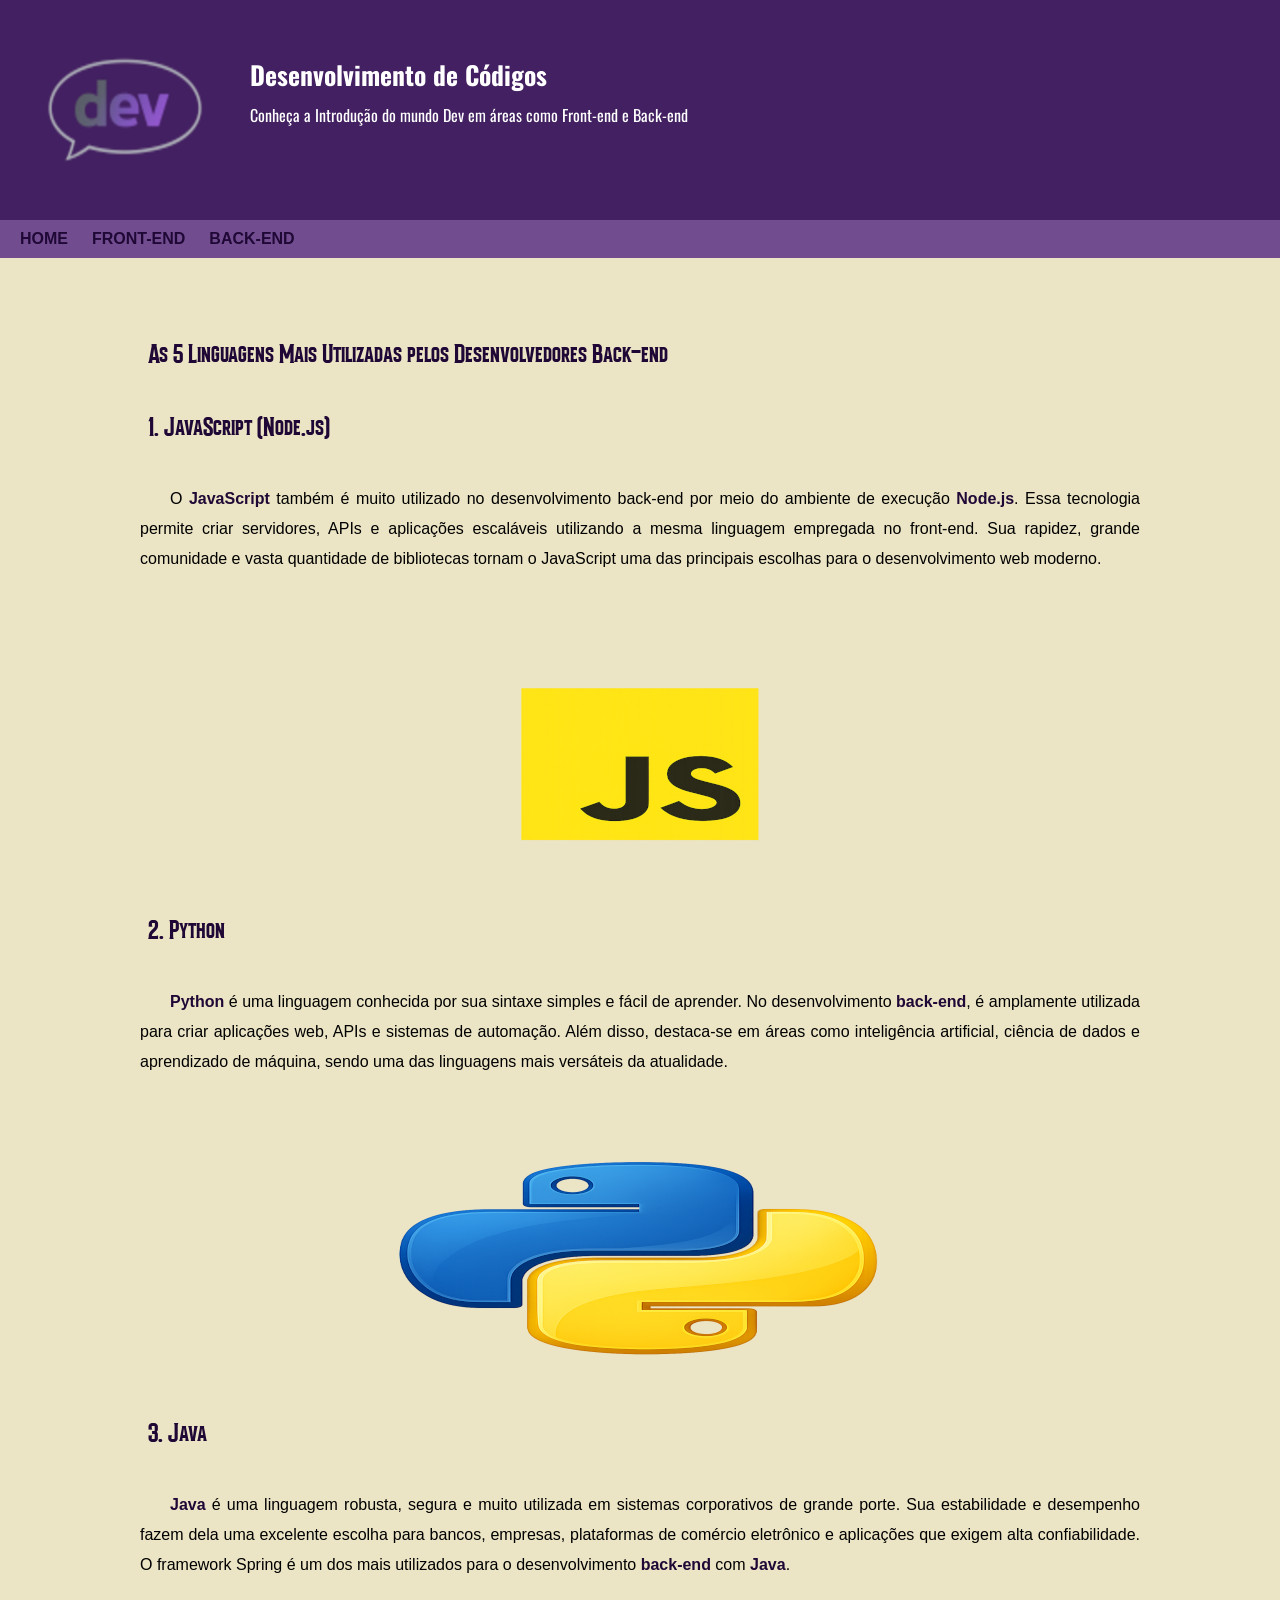
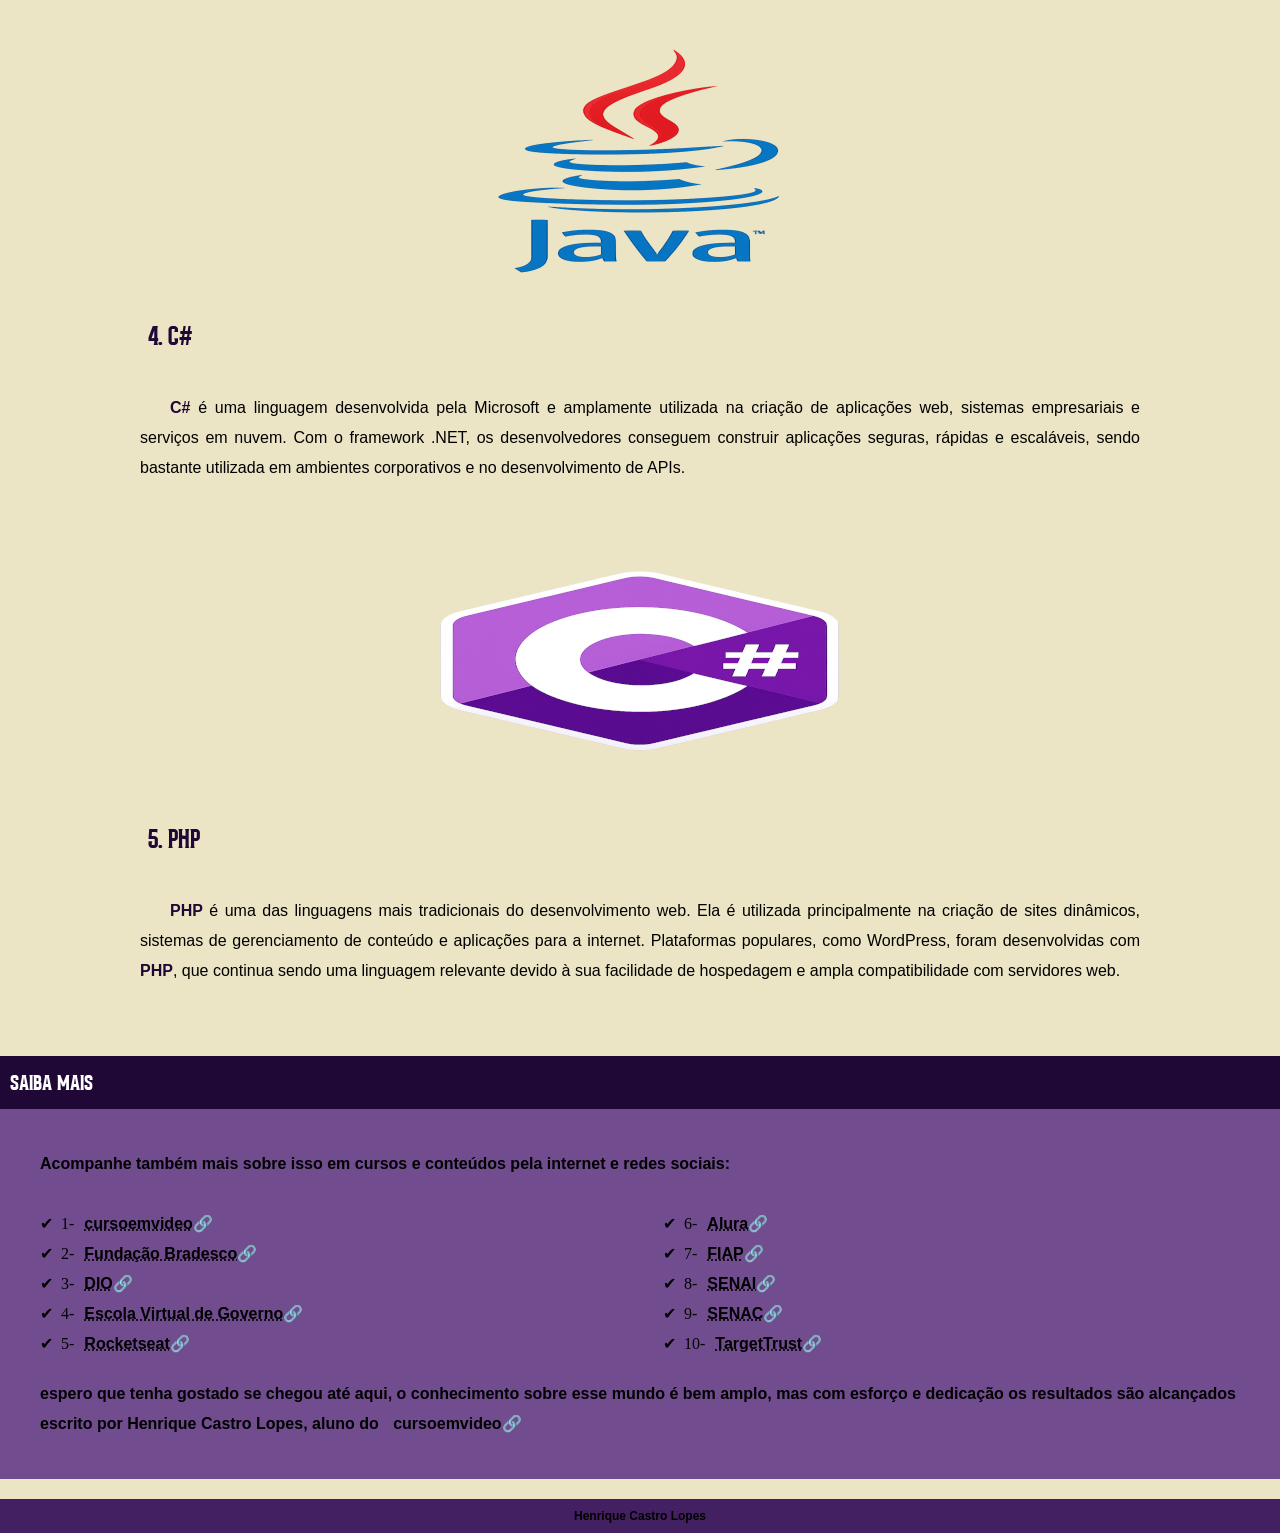
==== back/back.html @ 25ee716b "Initial commit" ====
<!DOCTYPE html>
<html lang="pt-br">
<head>
    <meta charset="UTF-8">
    <meta name="viewport" content="width=device-width, initial-scale=1.0">
    <title>Front-end</title>
    <link rel="shortcut icon" href="../imagens/favicon.ico" type="image/x-icon">
    <link rel="stylesheet" href="../estilos/style.css">
</head>
<body>
    <header>
            <picture>
                <source media="(max-width: 600px)" srcset="../imagens/logo-dev-pq.png" type="image/png">
                <img src="../imagens/logo-dev.png">
            </picture>
            <div class="título">
                <h1>Desenvolvimento de Códigos</h1>
                <p>Conheça a Introdução do mundo Dev em áreas como Front-end e Back-end</p>
            </div>
    </header>

    <nav>
        <a href="../code.html">HOME</a>
        <a href="../front/front.html">FRONT-END</a>
        <a href="back.html">BACK-END</a>
    </nav>

    <main>
        <article>

            <h1>As 5 Linguagens Mais Utilizadas pelos Desenvolvedores Back-end</h1>
            
            <h2>1. JavaScript (Node.js)</h2>
            
            <p>O <strong>JavaScript</strong> também é muito utilizado no desenvolvimento back-end por meio do ambiente de execução <strong>Node.js</strong>. Essa tecnologia permite criar servidores, APIs e aplicações escaláveis utilizando a mesma linguagem empregada no front-end. Sua rapidez, grande comunidade e vasta quantidade de bibliotecas tornam o JavaScript uma das principais escolhas para o desenvolvimento web moderno.</p>
            
            <picture>
                <source media="(max-width: 600px)" srcset="imagens/js-pq.png" type="image/png">
                <img src="imagens/js.png" alt="JavaScript">
            </picture>
            
            <h2>2. Python</h2>
            
            <p><strong>Python</strong> é uma linguagem conhecida por sua sintaxe simples e fácil de aprender. No desenvolvimento <strong>back-end</strong>, é amplamente utilizada para criar aplicações web, APIs e sistemas de automação. Além disso, destaca-se em áreas como inteligência artificial, ciência de dados e aprendizado de máquina, sendo uma das linguagens mais versáteis da atualidade.</p>
            
            <picture>
                <source media="(max-width: 600px)" srcset="imagens/python-pq.png" type="image/png">
                <img src="imagens/python.png" alt="">
            </picture>
            
            <h2>3. Java</h2>
            
            <p><strong>Java</strong> é uma linguagem robusta, segura e muito utilizada em sistemas corporativos de grande porte. Sua estabilidade e desempenho fazem dela uma excelente escolha para bancos, empresas, plataformas de comércio eletrônico e aplicações que exigem alta confiabilidade. O framework Spring é um dos mais utilizados para o desenvolvimento <strong>back-end</strong> com <strong>Java</strong>.</p>
            
            <picture>
                <source media="(max-width: 600px)" srcset="imagens/java-pq.png" type="image/png">
                <img src="imagens/java.png" alt="java">
            </picture>
            
            <h2>4. C#</h2>
            
            <p><strong>C#</strong> é uma linguagem desenvolvida pela Microsoft e amplamente utilizada na criação de aplicações web, sistemas empresariais e serviços em nuvem. Com o framework .NET, os desenvolvedores conseguem construir aplicações seguras, rápidas e escaláveis, sendo bastante utilizada em ambientes corporativos e no desenvolvimento de APIs.</p>
            
            <picture>
                <source media="(max-width: 600px)" srcset="imagens/c-pq.png" type="image/png">
                <img src="imagens/c.png" alt="c#">
            </picture>
            
            <h2>5. PHP</h2>
            
            <p><strong>PHP</strong> é uma das linguagens mais tradicionais do desenvolvimento web. Ela é utilizada principalmente na criação de sites dinâmicos, sistemas de gerenciamento de conteúdo e aplicações para a internet. Plataformas populares, como WordPress, foram desenvolvidas com <strong>PHP</strong>, que continua sendo uma linguagem relevante devido à sua facilidade de hospedagem e ampla compatibilidade com servidores web.</p>
            
            
        </article>
    </main>


    <aside>
        <h2>saiba mais</h2>
    
         <p>Acompanhe também mais sobre isso em cursos e conteúdos pela internet e redes sociais:</p>
    
            <ul>
                <li>1-<a href="https://www.cursoemvideo.com/"><abbr title="cursoemvideo">cursoemvideo</abbr></a></li>
                <li>2-<a href="https://www.ev.org.br/"><abbr title="Fundação Bradesco">Fundação Bradesco</abbr></a></li>
                <li>3-<a href="https://www.dio.me/"><abbr title="DIO">DIO</abbr></a></li>
                <li>4-<a href="https://www.escolavirtual.gov.br/"><abbr title="Escola Virtual de Governo">Escola Virtual de Governo</abbr></a></li>
                <li>5-<a href="https://www.rocketseat.com.br/"><abbr title="Rocketseat">Rocketseat</abbr></a></li>
                <li>6-<a href="https://www.alura.com.br/?srsltid=AfmBOoq-lsgcwgv9cTjHWpYoO4CxhS6ud2BWIvz6VQBOCWghtmqRlZRf"><abbr title="Alura">Alura</abbr></a></li>
                <li>7-<a href="https://www.fiap.com.br/"><abbr title="FIAP">FIAP</abbr></a></li>
                <li>8-<a href="https://www.senai.portaldaindustria.com.br/para-voce"><abbr title="SENAI">SENAI</abbr></a></li>
                <li>9-<a href="https://www.senac.br/"><abbr title="SENAC">SENAC</abbr></a></li>
                <li>10-<a href="https://targettrust.com.br/"><abbr title="TargetTrust">TargetTrust</abbr></a></li>
            </ul>
    
        <p>espero que tenha gostado se chegou até aqui, o conhecimento sobre esse mundo é bem amplo, mas com esforço e dedicação os resultados são alcançados</p>
        
        <p>escrito por Henrique Castro Lopes, aluno do <a href="https://www.cursoemvideo.com/">cursoemvideo</a></p>
</aside>

    <footer>Henrique Castro Lopes</footer>
</body>
</html>
---- estilos/style.css ----
@charset "utf-8";

@import url('https://fonts.googleapis.com/css2?family=Archivo+Black&family=Forum&family=Oswald:wght@200..700&display=swap');

@font-face{
    font-family: "Bondrians";
    src: url(../fontes/Bondrians.ttf) format(truetype);
    font-weight: bold;
    font-style: normal;
}

:root{

    --cor0: #EBE5C5;
    --cor1: #714D90;
    --cor2: #553175;
    --cor3: #432061;
    --cor4: #31124B;
    --cor5: #200836;
    --cor6: #ffffff;
    --cor7: #000000;
    --cor8: #9e8cae;

    --font-destaque: "Bondrians", cursive;
    --font-oswald: "oswald", cursive;
    --font-padrao: Arial, Helvetica, sans-serif;
}

*{
    margin: 0px;
    padding: 0px;
}

body{
    background-color: var(--cor0);
}

header{
    background-color: var(--cor3);
    display: flex;
    padding-right: 10px;
}

header img{
    max-width: 600px;
    display: block;
    padding-top: 20px;
    padding-bottom: 0px;
}

header .título{
    padding-top: 55px;
    padding-bottom: 55px;
    display: block;
}

header h1{
    font-family: var(--font-oswald);
    color: var(--cor6);
    font-size: clamp(22px, 2vw, 30px);
    padding-bottom: 10px;

}

header  p{
    font-family: var(--font-oswald);
    color: var(--cor6);
}

nav{
    background-color: var(--cor1);
    padding: 10px;
}

nav a{
    color: var(--cor5);
    font-family: var(--font-padrao);
    font-weight: bold;
    padding: 10px;
    text-decoration: none;
}

nav a:hover{
    background-color: var(--cor5);
    color: var(--cor1);
    border-radius: 5px;
    transition-duration: 0.5s;
}

main{
    max-width: 1000px;
    min-width: 300px;
    margin: auto;
    margin-top: 70px;
    padding: 10px;
}

main img{
    display: block;
    margin: auto;
}

main h1{
    font-family: var(--font-destaque);
    font-size: clamp(22px, 2vw, 30px);
    color: var(--cor5);
    margin-bottom: 40px;
    text-indent: 8px;
}

main h2{
    font-family: var(--font-destaque);
    font-size: clamp(22px, 2vw, 30px);
    color: var(--cor5);
    margin-bottom: 40px;
    text-indent: 8px;
}

main h3{
    font-family: var(--font-destaque);
    font-size: clamp(19px, 2vw, 25px);
    color: var(--cor5);
    margin-bottom: 40px;
    text-indent: 8px;
}

main p{
    font-family: var(--font-padrao);
    line-height: 30px;
    margin-bottom: 40px;
    margin-top: 40px;
    color: var(--cor7);
    text-align: justify;
    text-indent: 30px;
}

main strong{
    color: var(--cor5);
}

.video{
    background-color: var(--cor5);
    margin: 0px -10px 30px -10px;
    padding: 10px;
    padding-bottom: 50%;
    position: relative;
}

.video > iframe{
    position: absolute;
    top: 5%;
    left: 5%;
    width: 90%;
    height: 90%;
}

aside{
    margin-top: 20px;
    margin-bottom: 20px;
    padding: 10px;
    padding-bottom: 40px;
    background-color: var(--cor1);
    min-width: 300px;
    font-size: clamp(12px, 2vw, 16px);
}

aside h2{
    font-family: var(--font-destaque);
    font-size: clamp(22px, 2vw, 30px);
    color: var(--cor6);
    background-color: var(--cor5);
    padding: 10px;
    margin: -10px -10px 40px -10px;
}

aside p{
    font-family: var(--font-padrao);
    color: var(--cor7);
    text-indent: 30px;
    line-height: 30px;
    font-weight: bold;
    text-align: justify;
   
}

aside .lista{
    display: block;
    margin: auto;
}

aside ul{
    list-style-type: '\2714\00A0\00A0';
    list-style-position: inside;
    text-align: justify;
    columns: 2;
    margin-top: 30px;
    margin-bottom: 20px;
    margin-left: 30px;
}

aside a{
    color: var(--cor7);
    text-decoration: none;
    font-weight: bold;
    font-family: var(--font-padrao);
    padding: 10px;
    line-height: 30px;
}

aside a::after{
    content: '\1F517';
}

aside a:hover{
    color: var(--cor1);
    text-decoration: underline;
    background-color: var(--cor5);
    border-radius: 5px;
    transition-duration: 0.5s;
}

footer{
    color: var(--cor7);
    font-size: 12px;
    background-color: var(--cor3);
    text-align: center;
    padding: 10px;
    font-family: var(--font-padrao);
    font-weight: bold;
}
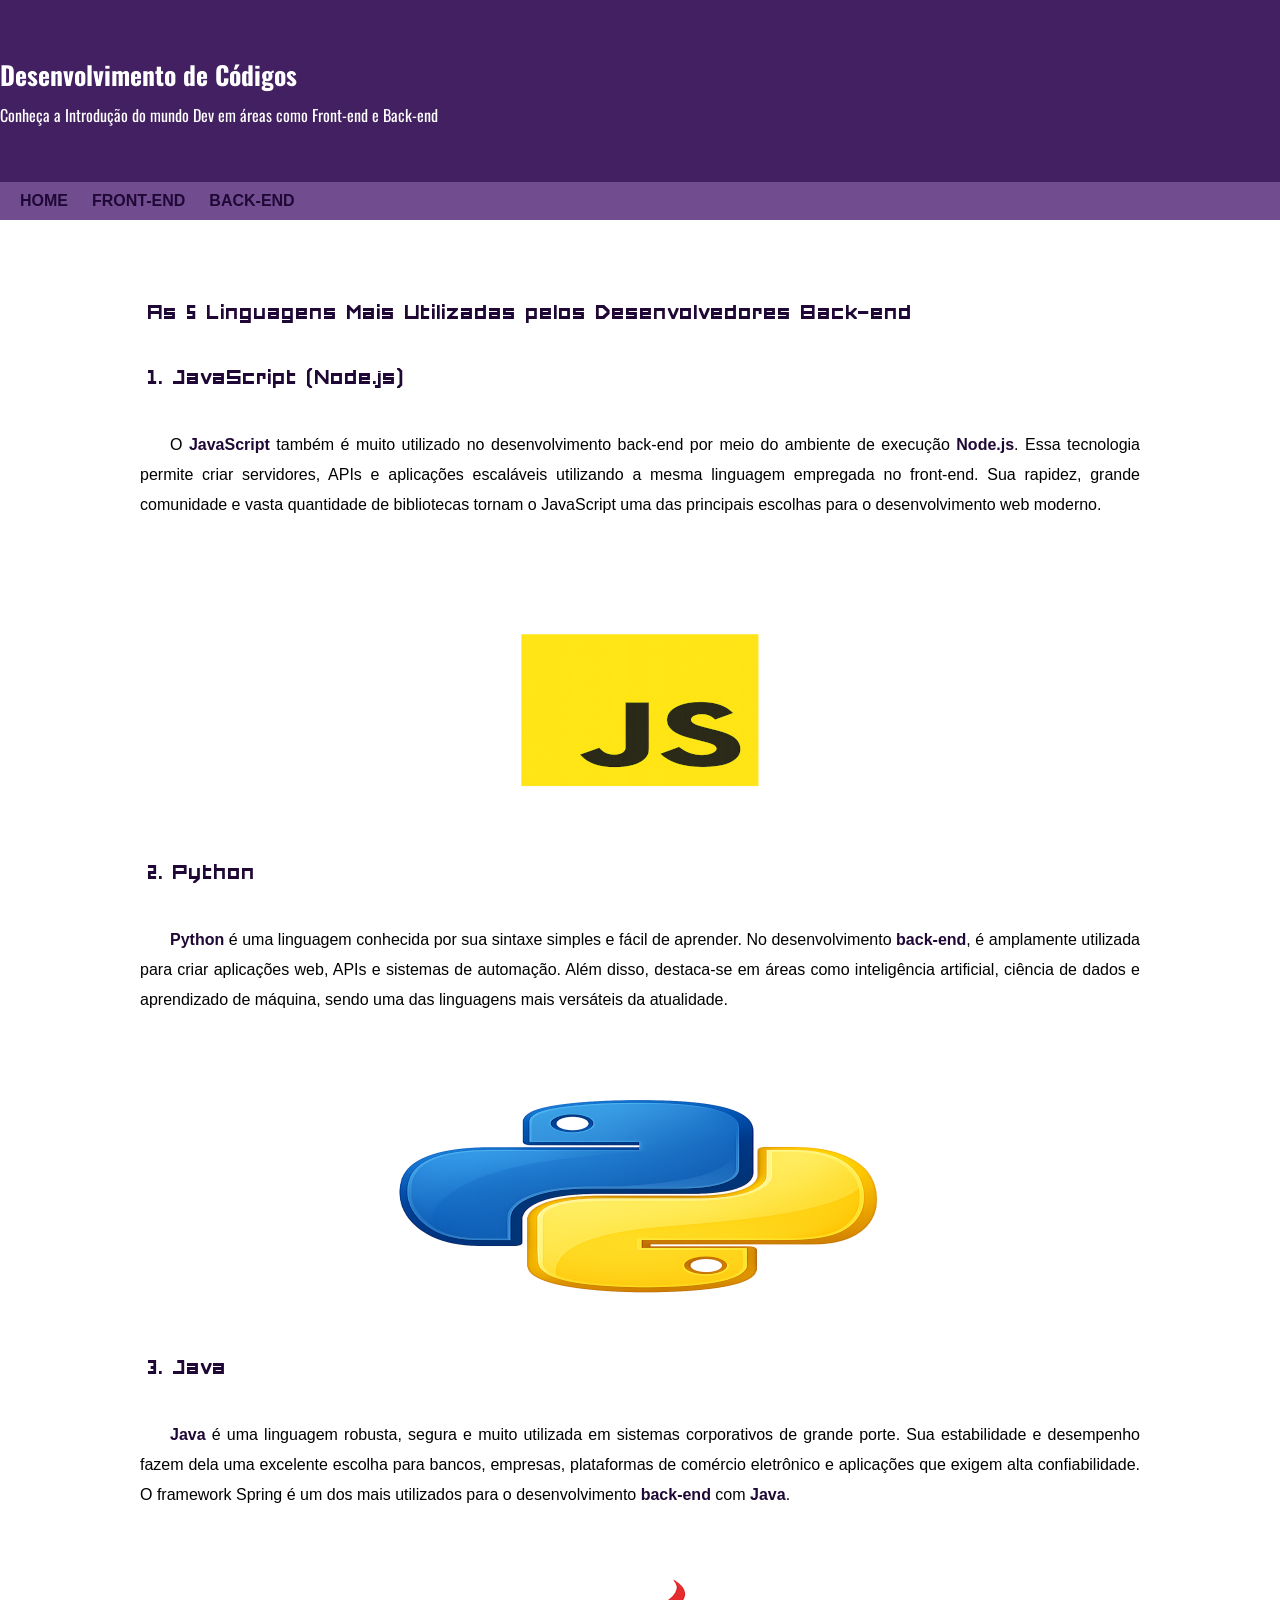
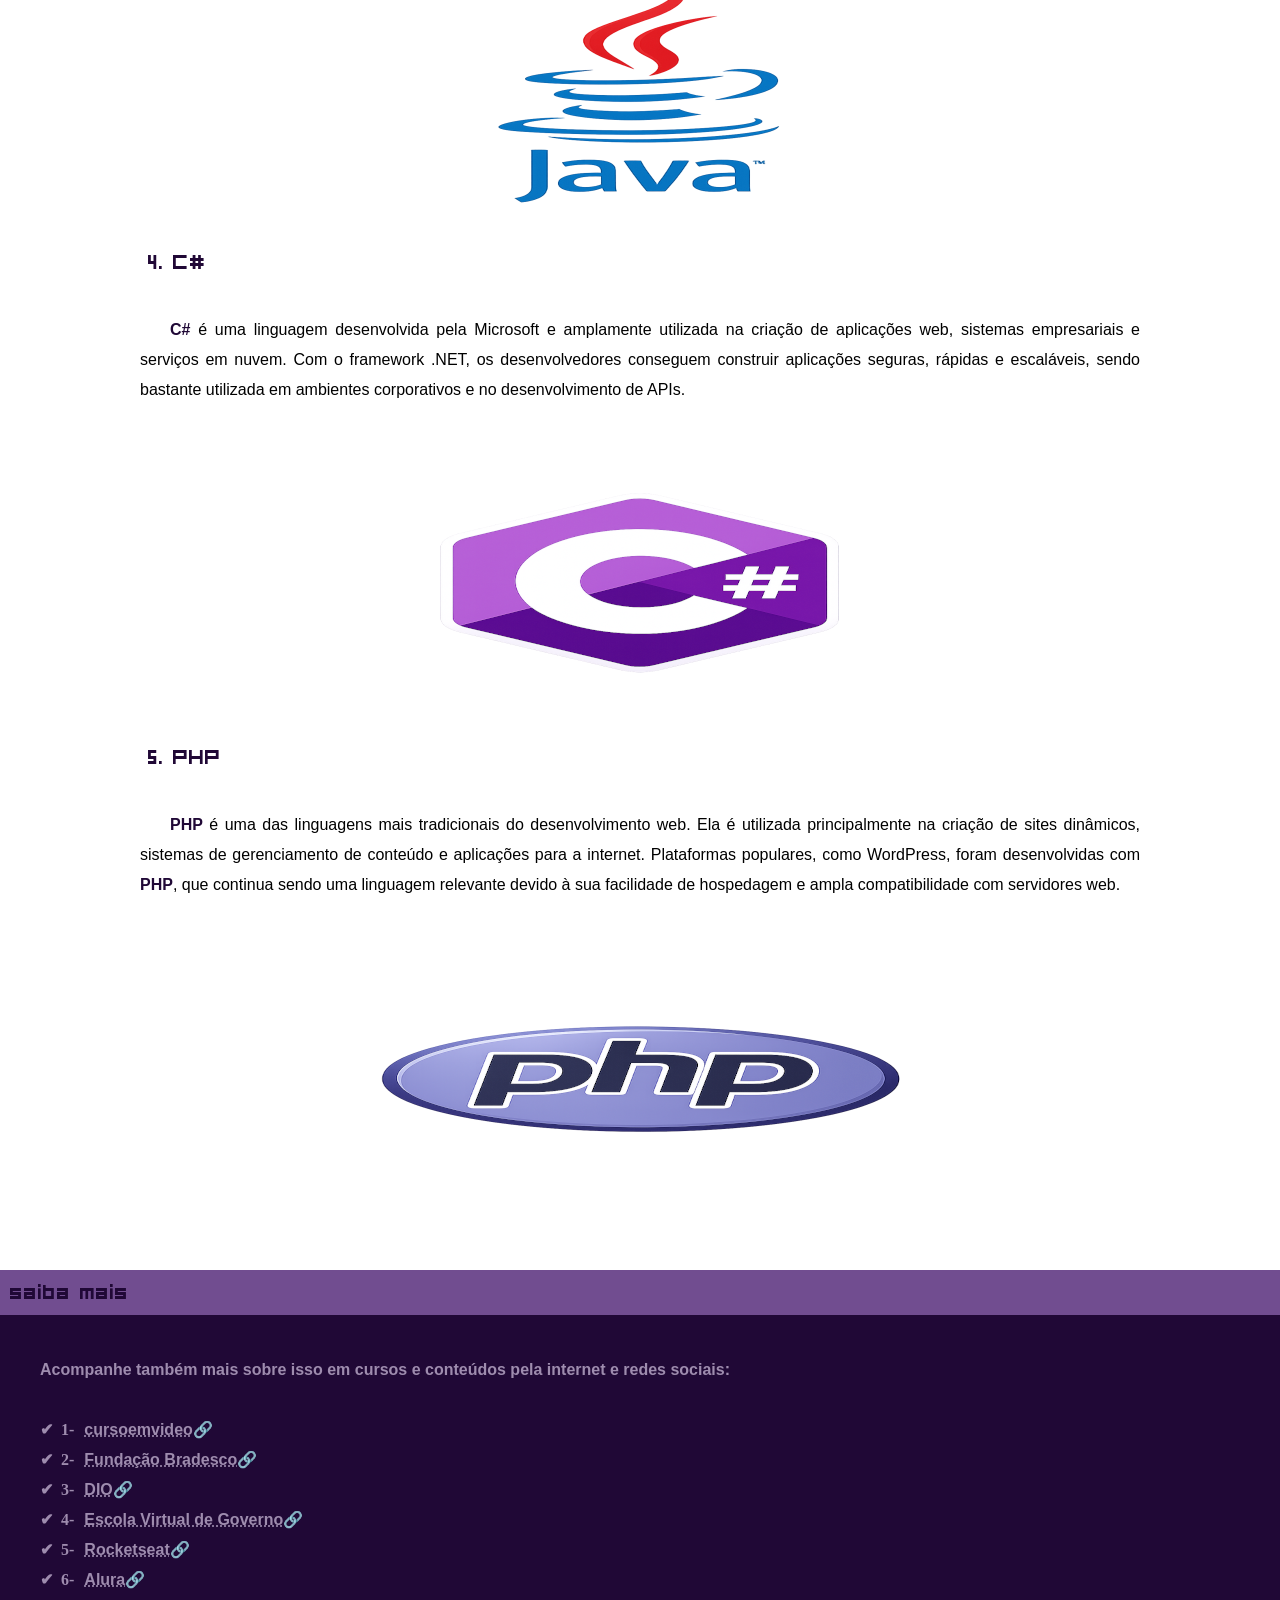
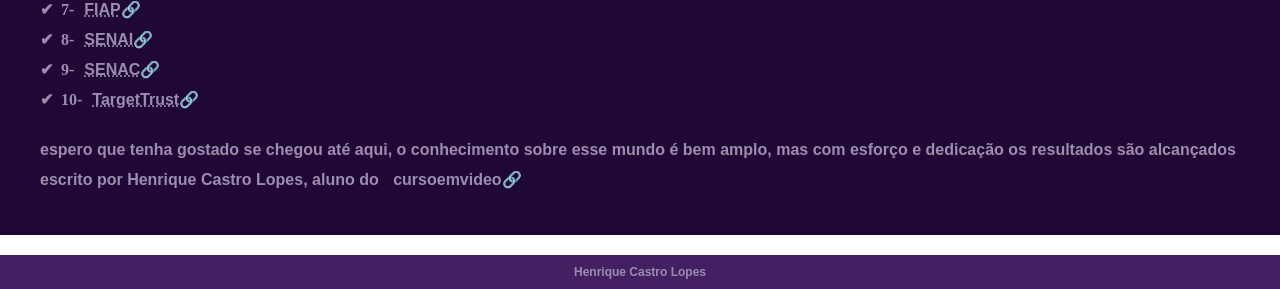
==== commit fd8bd448: "update-imagem" ====
--- a/back/back.html
+++ b/back/back.html
@@ -9,10 +9,6 @@
 </head>
 <body>
     <header>
-            <picture>
-                <source media="(max-width: 600px)" srcset="../imagens/logo-dev-pq.png" type="image/png">
-                <img src="../imagens/logo-dev.png">
-            </picture>
             <div class="título">
                 <h1>Desenvolvimento de Códigos</h1>
                 <p>Conheça a Introdução do mundo Dev em áreas como Front-end e Back-end</p>
@@ -70,6 +66,10 @@
             
             <p><strong>PHP</strong> é uma das linguagens mais tradicionais do desenvolvimento web. Ela é utilizada principalmente na criação de sites dinâmicos, sistemas de gerenciamento de conteúdo e aplicações para a internet. Plataformas populares, como WordPress, foram desenvolvidas com <strong>PHP</strong>, que continua sendo uma linguagem relevante devido à sua facilidade de hospedagem e ampla compatibilidade com servidores web.</p>
             
+            <picture>
+                <source media="(max-width: 600px)" srcset="imagens/php-pq.png" type="image/png">
+                <img src="imagens/php.png" alt="png">
+            </picture>
             
         </article>
     </main>
--- a/estilos/style.css
+++ b/estilos/style.css
@@ -3,8 +3,8 @@
 @import url('https://fonts.googleapis.com/css2?family=Archivo+Black&family=Forum&family=Oswald:wght@200..700&display=swap');
 
 @font-face{
-    font-family: "Bondrians";
-    src: url(../fontes/Bondrians.ttf) format(truetype);
+    font-family: "square";
+    src: url(../fontes/FORCED\ SQUARE.ttf) format(truetype);
     font-weight: bold;
     font-style: normal;
 }
@@ -21,7 +21,7 @@
     --cor7: #000000;
     --cor8: #9e8cae;
 
-    --font-destaque: "Bondrians", cursive;
+    --font-square: "square", cursive;
     --font-oswald: "oswald", cursive;
     --font-padrao: Arial, Helvetica, sans-serif;
 }
@@ -32,7 +32,7 @@
 }
 
 body{
-    background-color: var(--cor0);
+    background-color: var(--cor6);
 }
 
 header{
@@ -101,7 +101,7 @@
 }
 
 main h1{
-    font-family: var(--font-destaque);
+    font-family: var(--font-square);
     font-size: clamp(22px, 2vw, 30px);
     color: var(--cor5);
     margin-bottom: 40px;
@@ -109,7 +109,7 @@
 }
 
 main h2{
-    font-family: var(--font-destaque);
+    font-family: var(--font-square);
     font-size: clamp(22px, 2vw, 30px);
     color: var(--cor5);
     margin-bottom: 40px;
@@ -117,7 +117,7 @@
 }
 
 main h3{
-    font-family: var(--font-destaque);
+    font-family: var(--font-square);
     font-size: clamp(19px, 2vw, 25px);
     color: var(--cor5);
     margin-bottom: 40px;
@@ -159,23 +159,23 @@
     margin-bottom: 20px;
     padding: 10px;
     padding-bottom: 40px;
-    background-color: var(--cor1);
+    background-color: var(--cor5);
     min-width: 300px;
     font-size: clamp(12px, 2vw, 16px);
 }
 
 aside h2{
-    font-family: var(--font-destaque);
-    font-size: clamp(22px, 2vw, 30px);
-    color: var(--cor6);
-    background-color: var(--cor5);
+    font-family: var(--font-square);
+    font-size: clamp(22px, 2vw, 30px);
+    color: var(--cor5);
+    background-color: var(--cor1);
     padding: 10px;
     margin: -10px -10px 40px -10px;
 }
 
 aside p{
     font-family: var(--font-padrao);
-    color: var(--cor7);
+    color: var(--cor8);
     text-indent: 30px;
     line-height: 30px;
     font-weight: bold;
@@ -192,14 +192,18 @@
     list-style-type: '\2714\00A0\00A0';
     list-style-position: inside;
     text-align: justify;
-    columns: 2;
     margin-top: 30px;
     margin-bottom: 20px;
     margin-left: 30px;
 }
 
+aside li{
+    font-weight: bold;
+    color: var(--cor8);
+}
+
 aside a{
-    color: var(--cor7);
+    color: var(--cor8);
     text-decoration: none;
     font-weight: bold;
     font-family: var(--font-padrao);
@@ -220,7 +224,7 @@
 }
 
 footer{
-    color: var(--cor7);
+    color: var(--cor8);
     font-size: 12px;
     background-color: var(--cor3);
     text-align: center;
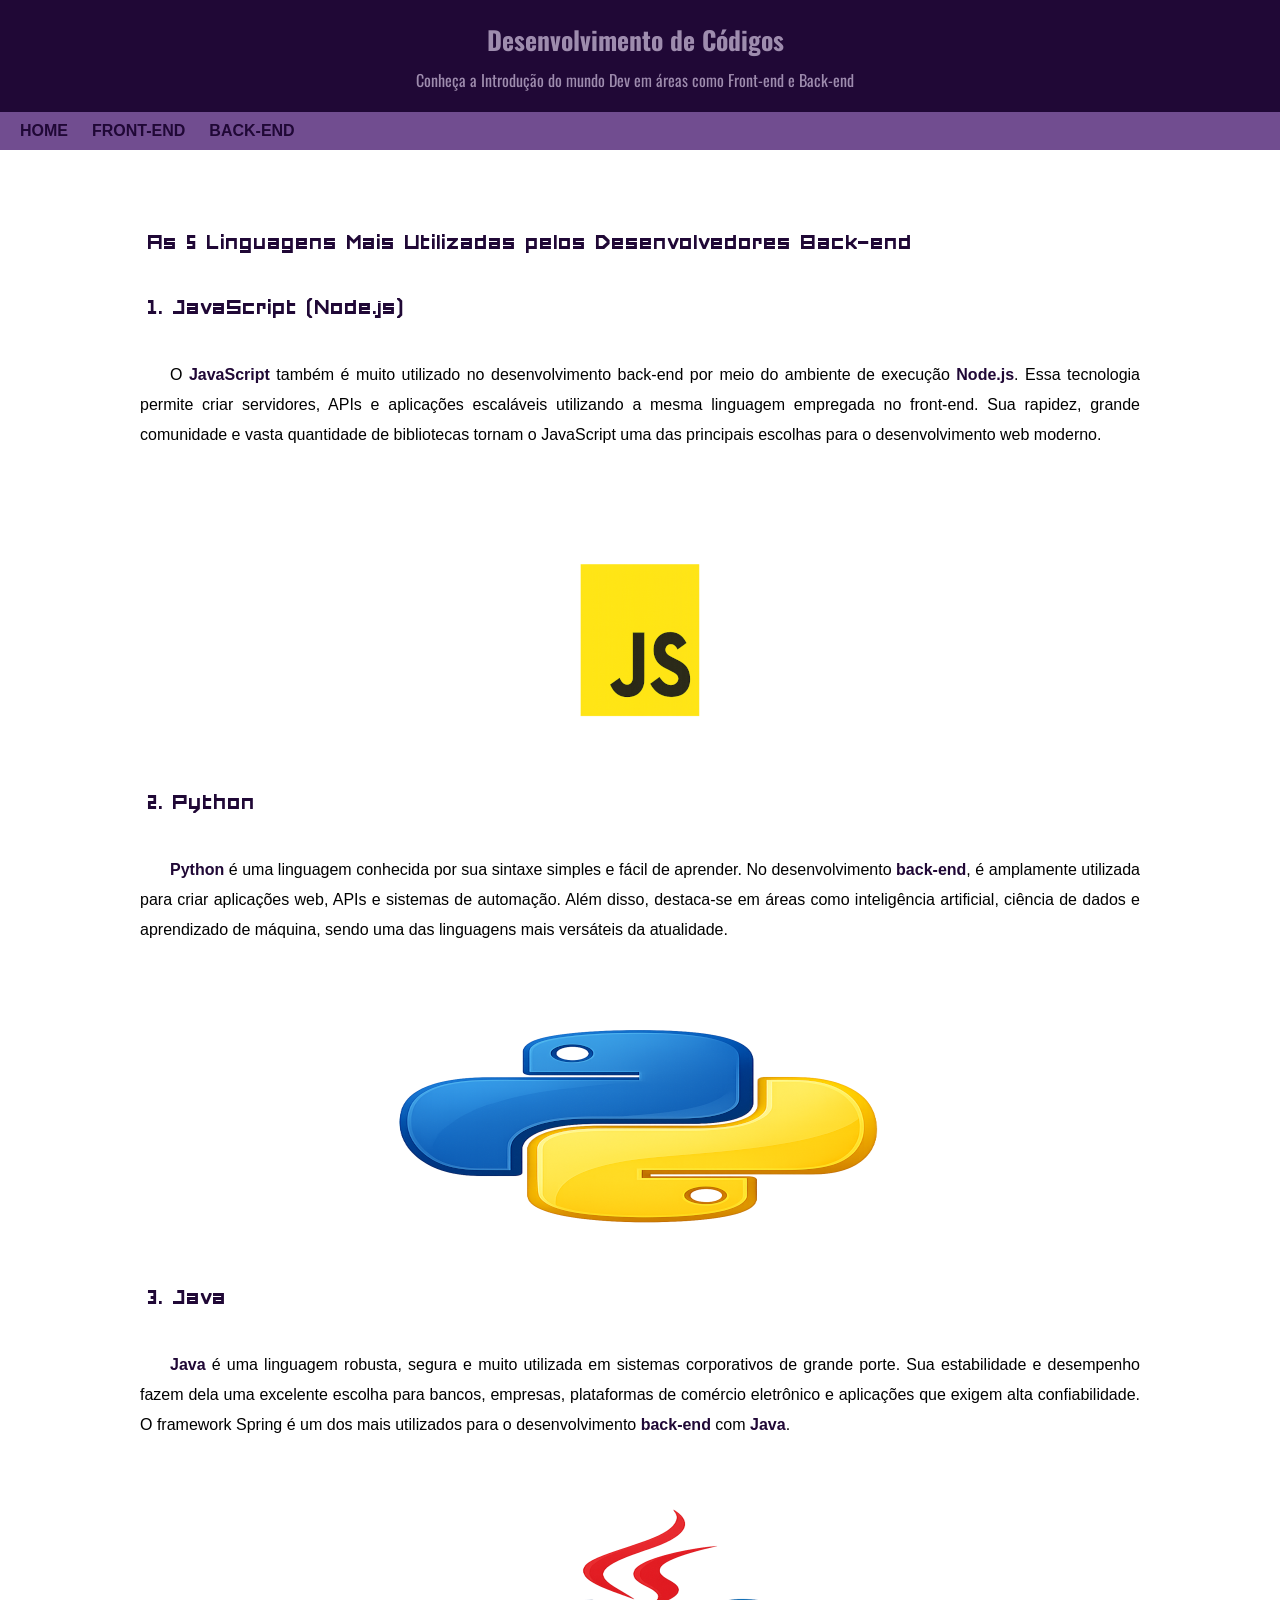
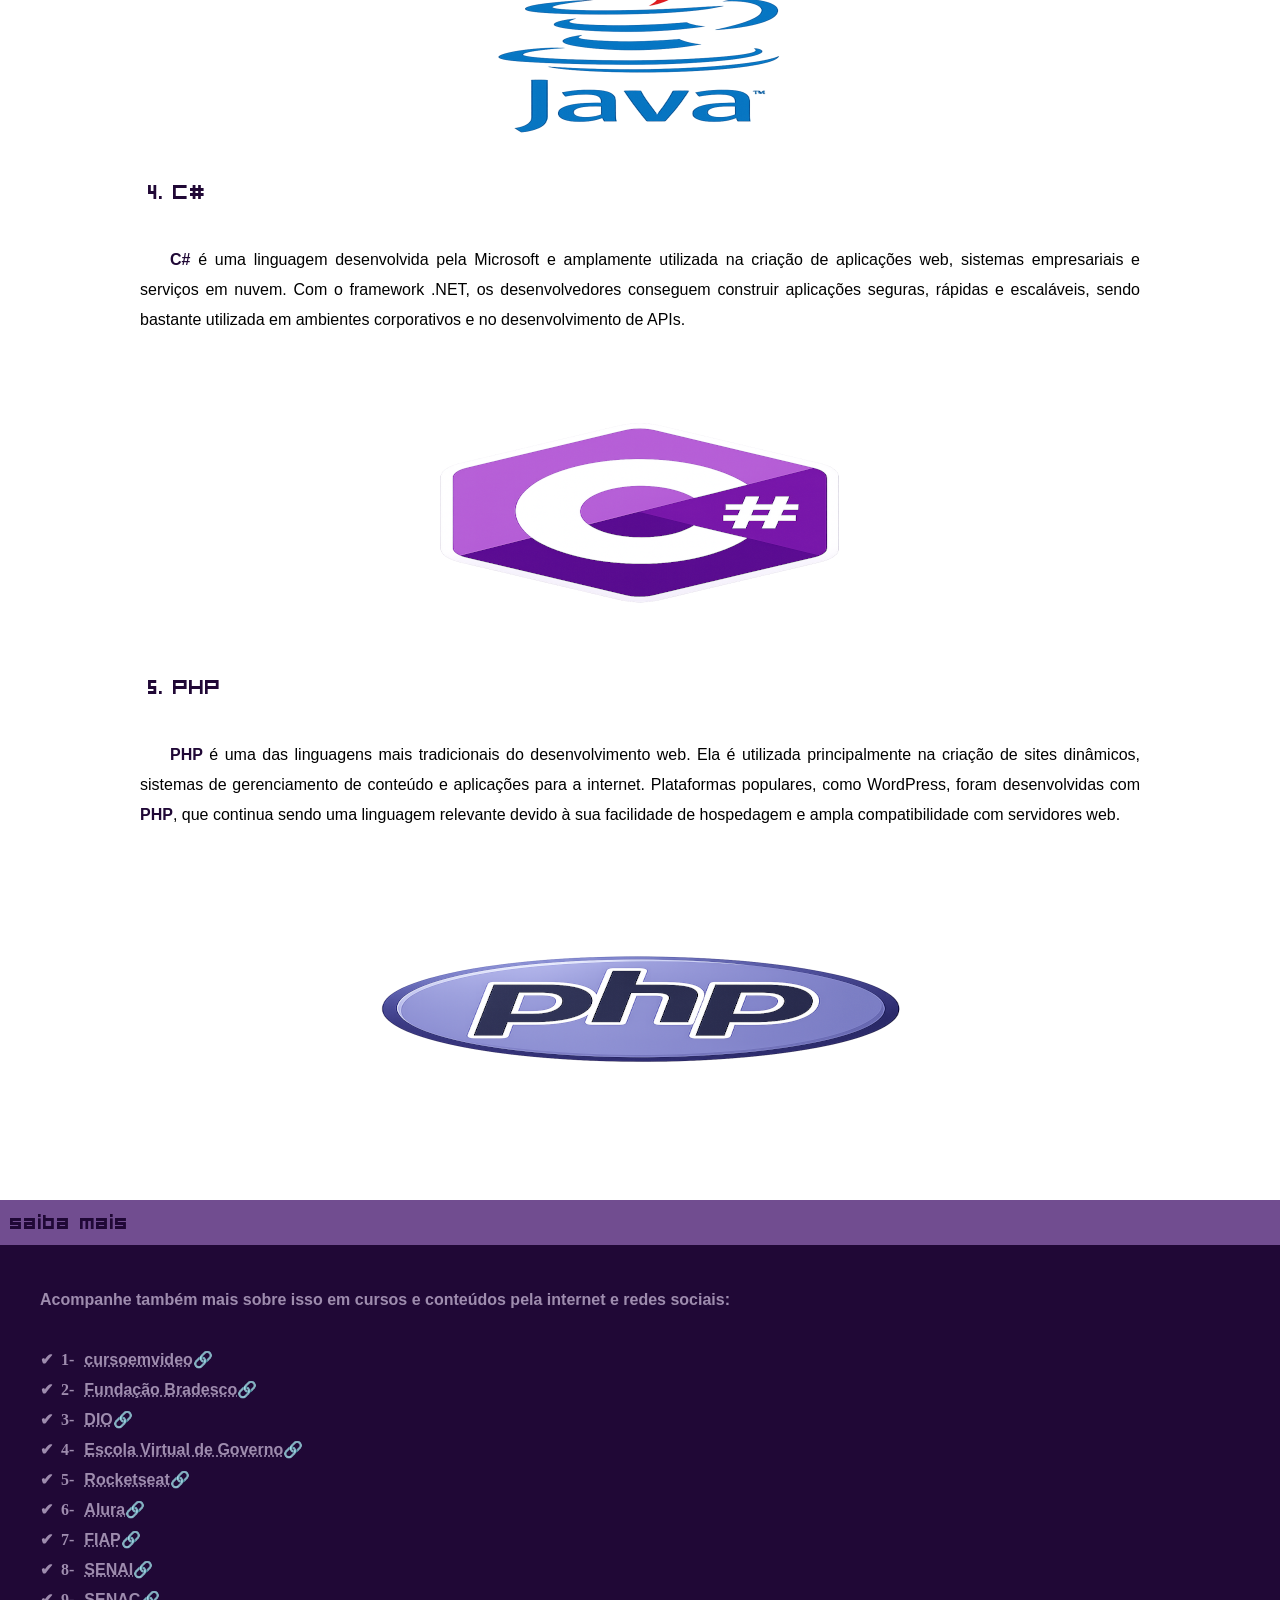
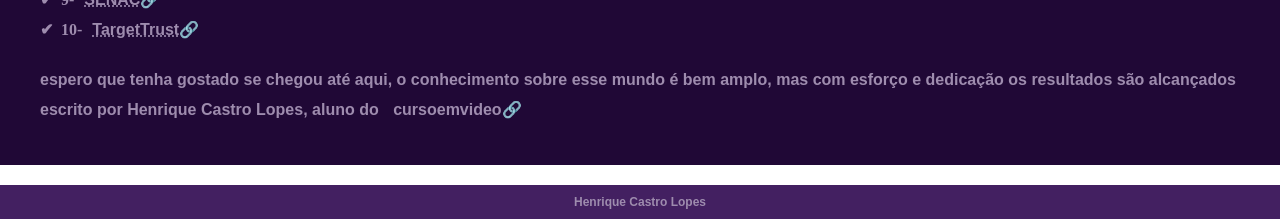
==== commit 4df6e80b: "update-nav-index" ====
--- a/back/back.html
+++ b/back/back.html
@@ -16,7 +16,7 @@
     </header>
 
     <nav>
-        <a href="../code.html">HOME</a>
+        <a href="../index.html">HOME</a>
         <a href="../front/front.html">FRONT-END</a>
         <a href="back.html">BACK-END</a>
     </nav>
--- a/estilos/style.css
+++ b/estilos/style.css
@@ -36,35 +36,31 @@
 }
 
 header{
-    background-color: var(--cor3);
+    background-color: var(--cor5);
     display: flex;
     padding-right: 10px;
 }
 
-header img{
-    max-width: 600px;
-    display: block;
+header .título{
     padding-top: 20px;
-    padding-bottom: 0px;
-}
-
-header .título{
-    padding-top: 55px;
-    padding-bottom: 55px;
-    display: block;
+    padding-bottom: 20px;
+    margin: auto;
+    
 }
 
 header h1{
     font-family: var(--font-oswald);
-    color: var(--cor6);
+    color: var(--cor8);
     font-size: clamp(22px, 2vw, 30px);
     padding-bottom: 10px;
+    text-align: center;
 
 }
 
 header  p{
     font-family: var(--font-oswald);
-    color: var(--cor6);
+    color: var(--cor8);
+    text-align: center;
 }
 
 nav{
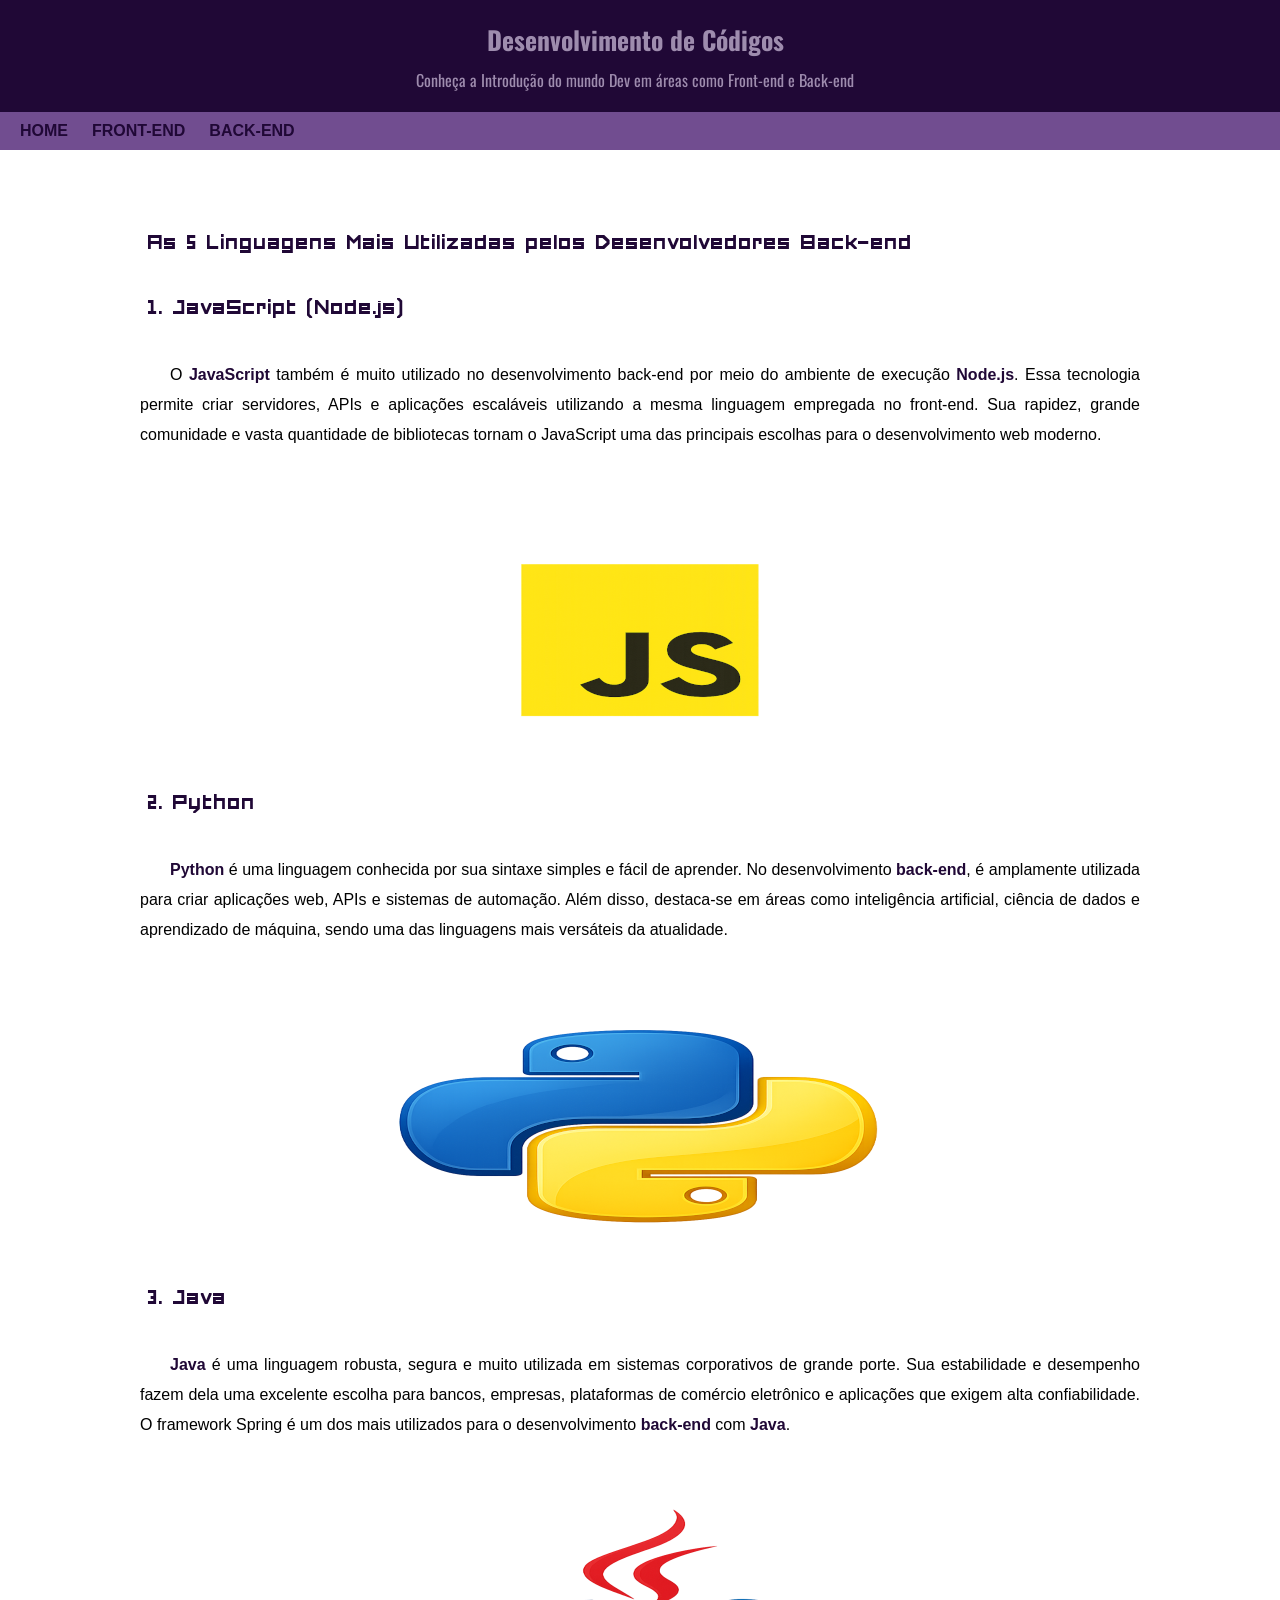
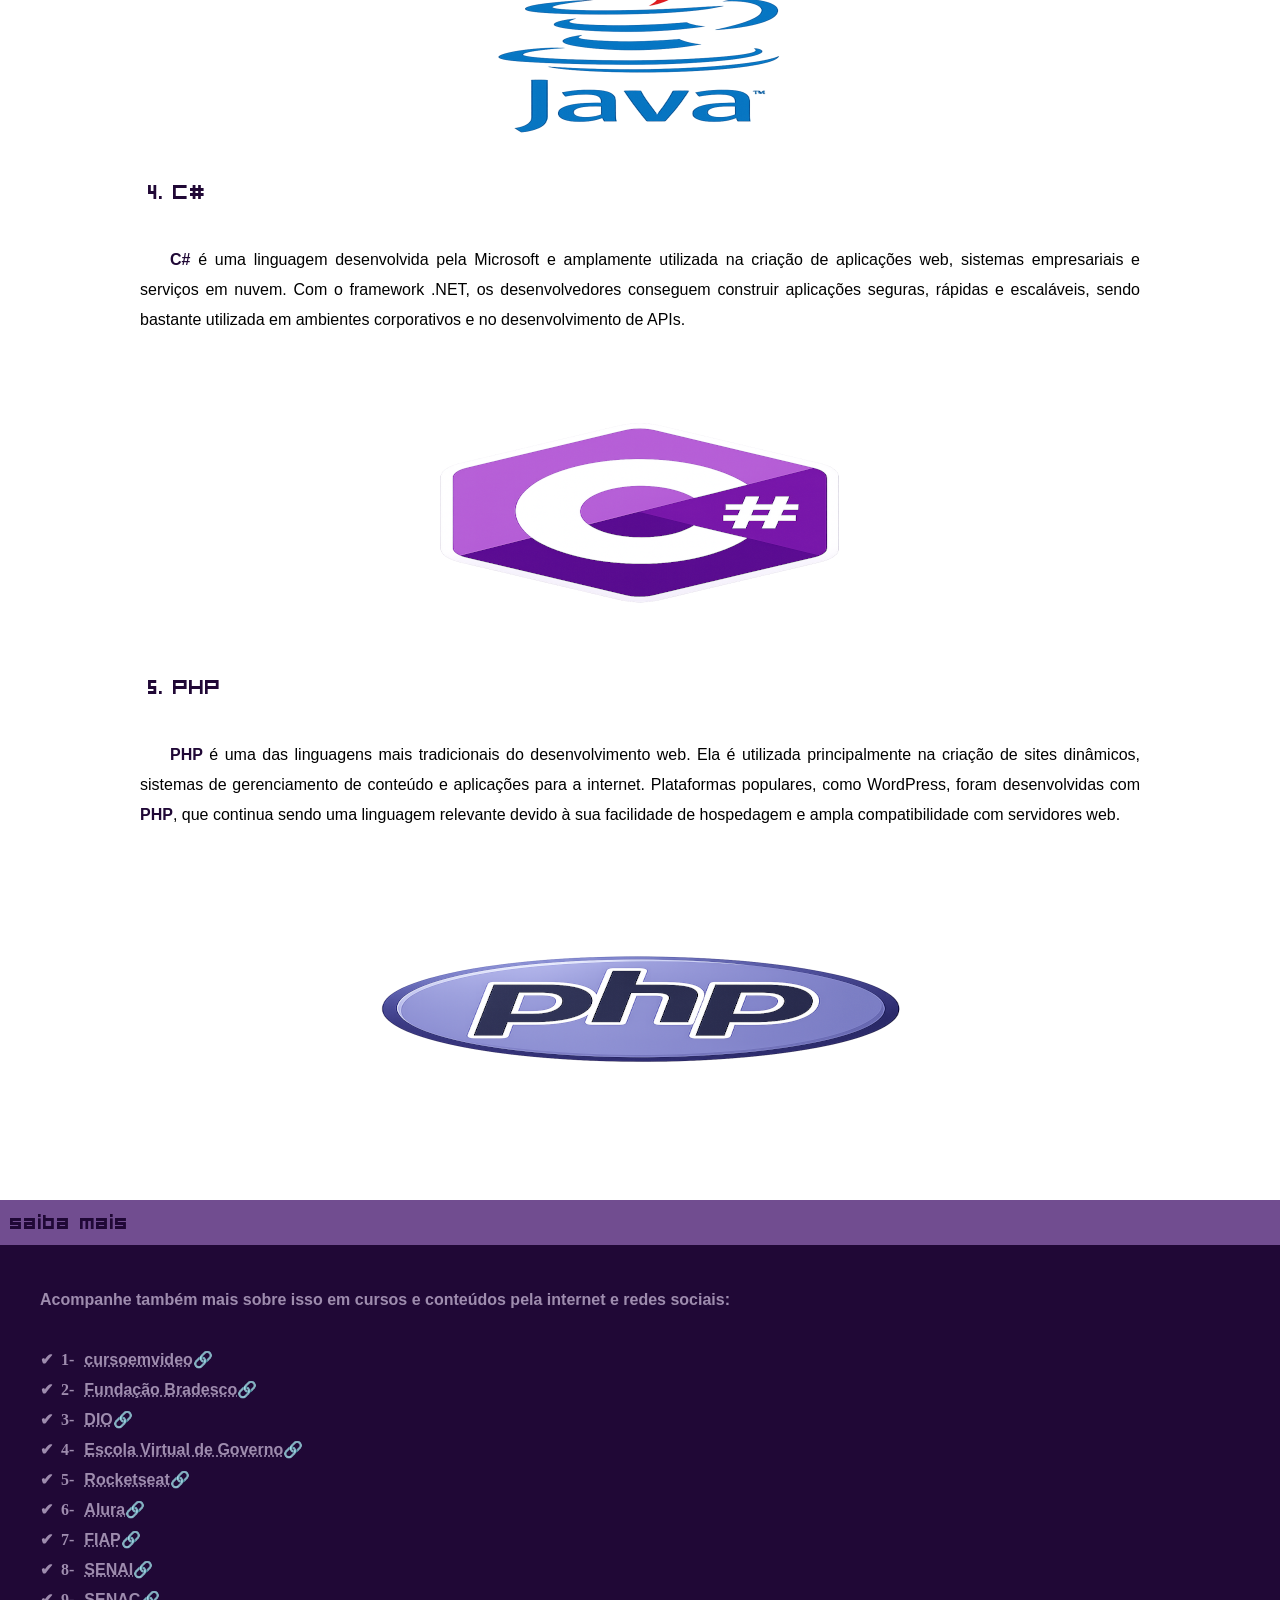
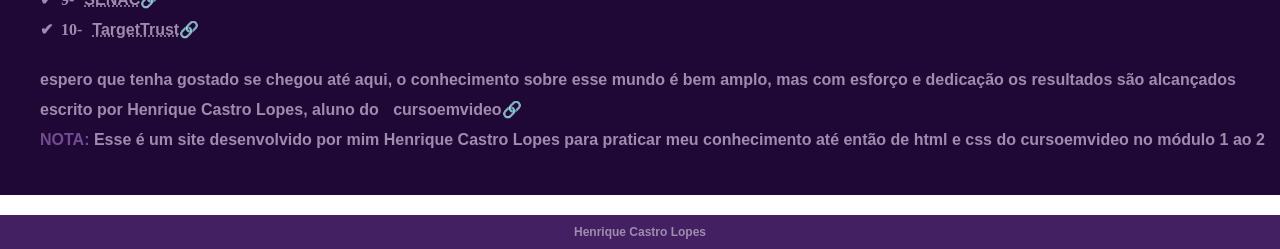
==== commit 7b78b71a: "aside p > span" ====
--- a/back/back.html
+++ b/back/back.html
@@ -96,6 +96,7 @@
         <p>espero que tenha gostado se chegou até aqui, o conhecimento sobre esse mundo é bem amplo, mas com esforço e dedicação os resultados são alcançados</p>
         
         <p>escrito por Henrique Castro Lopes, aluno do <a href="https://www.cursoemvideo.com/">cursoemvideo</a></p>
+        <p><span>nota:</span> Esse é um site desenvolvido por mim Henrique Castro Lopes para praticar meu conhecimento até então de html e css do cursoemvideo no módulo 1 ao 2</p>
 </aside>
 
     <footer>Henrique Castro Lopes</footer>
--- a/estilos/style.css
+++ b/estilos/style.css
@@ -176,7 +176,12 @@
     line-height: 30px;
     font-weight: bold;
     text-align: justify;
-   
+}
+
+aside p > span {
+    color: var(--cor1);
+    font-weight: 900;
+    text-transform: uppercase;
 }
 
 aside .lista{
